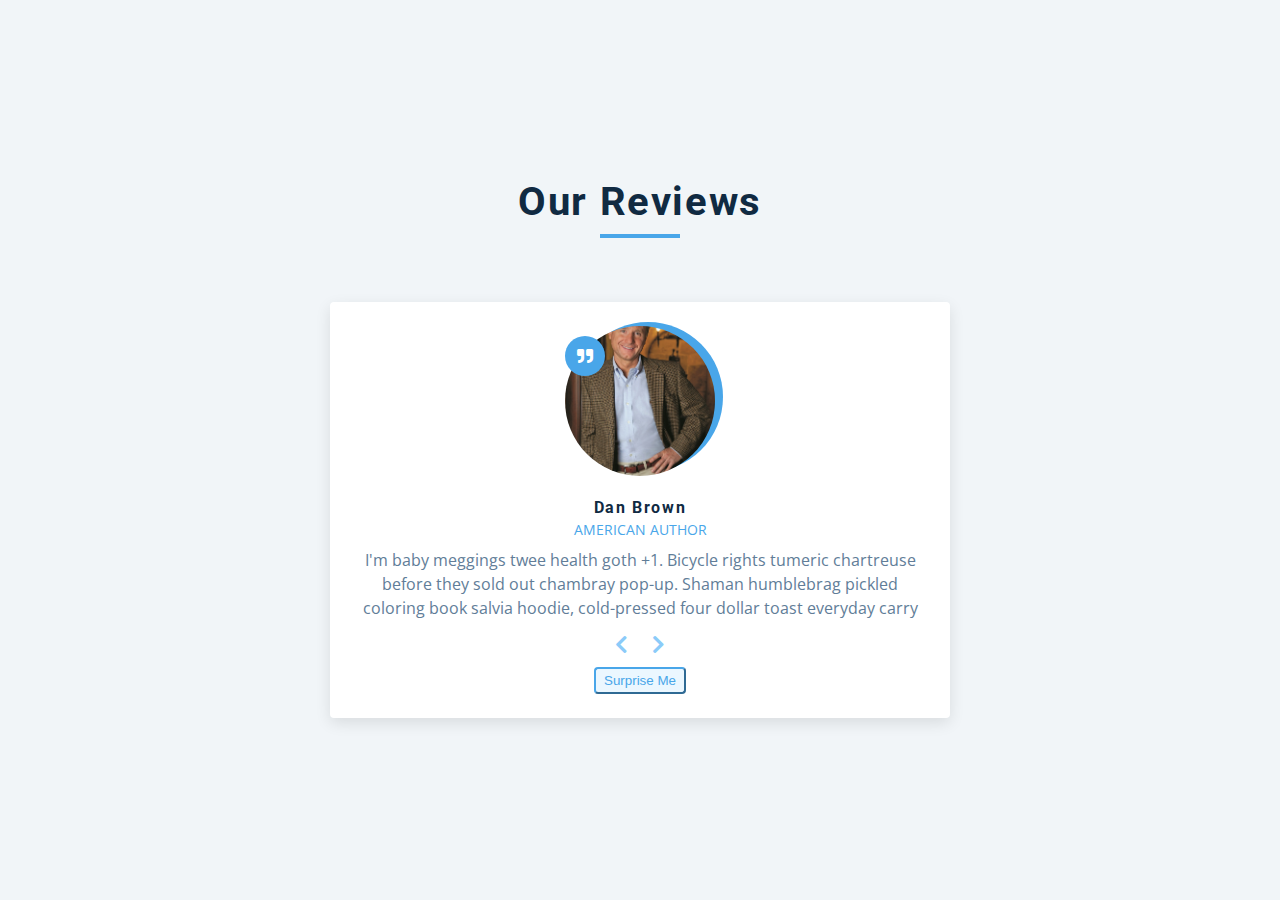
==== 3-reviews/index.html @ f8d9b100 "Reviews Project using JavaScript!" ====
<!DOCTYPE html>
<html lang="en">
  <head>
    <meta charset="UTF-8" />
    <meta name="viewport" content="width=device-width, initial-scale=1.0" />
    <title>Reviews</title>
    <!-- font-awesome -->
    <link
      rel="stylesheet"
      href="https://cdnjs.cloudflare.com/ajax/libs/font-awesome/5.14.0/css/all.min.css"
    />

    <!-- styles -->
    <link rel="stylesheet" href="styles.css" />
  </head>
  <body>
    <main>
      <section class="container">
        <!-- title -->
        <div class="title">
          <h2>Our Reviews</h2>
          <div class="underline"></div>
        </div>
        <!-- review -->
        <article class="review">
          <div class="img-container">
            <img src="./person-1.png" id="person-img" alt="Writer">
          </div>
          <h4 id="author">John Green</h4>
          <p id="job">American Author</p>
          <p id="info">
              Lorem ipsum dolor sit amet consectetur adipisicing elit. Deleniti cupiditate omnis praesentium quod soluta rem consectetur! Porro obcaecati deleniti magni, nemo omnis cumque voluptatum reprehenderit! Quod sed magnam numquam dolorum.
          </p>
          <!-- prev next buttons -->
          <div class="button-container">
            <button class="prev-btn">
              <i class="fas fa-chevron-left"></i>
            </button>
            <button class="next-btn">
              <i class="fas fa-chevron-right"></i>
            </button>
          </div>
          <!-- random button -->
          <button class="random-btn">surprise me</button>
        </article>

      </section>
    </main>
    <!-- javascript -->
    <script src="app.js"></script>
  </body>
</html>
---- 3-reviews/styles.css ----
/*
=============== 
Fonts
===============
*/
@import url("https://fonts.googleapis.com/css?family=Open+Sans|Roboto:400,700&display=swap");

/*
=============== 
Variables
===============
*/

:root {
  /* dark shades of primary color*/
  --clr-primary-1: hsl(205, 86%, 17%);
  --clr-primary-2: hsl(205, 77%, 27%);
  --clr-primary-3: hsl(205, 72%, 37%);
  --clr-primary-4: hsl(205, 63%, 48%);
  /* primary/main color */
  --clr-primary-5: hsl(205, 78%, 60%);
  /* lighter shades of primary color */
  --clr-primary-6: hsl(205, 89%, 70%);
  --clr-primary-7: hsl(205, 90%, 76%);
  --clr-primary-8: hsl(205, 86%, 81%);
  --clr-primary-9: hsl(205, 90%, 88%);
  --clr-primary-10: hsl(205, 100%, 96%);
  /* darkest grey - used for headings */
  --clr-grey-1: hsl(209, 61%, 16%);
  --clr-grey-2: hsl(211, 39%, 23%);
  --clr-grey-3: hsl(209, 34%, 30%);
  --clr-grey-4: hsl(209, 28%, 39%);
  /* grey used for paragraphs */
  --clr-grey-5: hsl(210, 22%, 49%);
  --clr-grey-6: hsl(209, 23%, 60%);
  --clr-grey-7: hsl(211, 27%, 70%);
  --clr-grey-8: hsl(210, 31%, 80%);
  --clr-grey-9: hsl(212, 33%, 89%);
  --clr-grey-10: hsl(210, 36%, 96%);
  --clr-white: #fff;
  --clr-red-dark: hsl(360, 67%, 44%);
  --clr-red-light: hsl(360, 71%, 66%);
  --clr-green-dark: hsl(125, 67%, 44%);
  --clr-green-light: hsl(125, 71%, 66%);
  --clr-black: #222;
  --ff-primary: "Roboto", sans-serif;
  --ff-secondary: "Open Sans", sans-serif;
  --transition: all 0.3s linear;
  --spacing: 0.1rem;
  --radius: 0.25rem;
  --light-shadow: 0 5px 15px rgba(0, 0, 0, 0.1);
  --dark-shadow: 0 5px 15px rgba(0, 0, 0, 0.2);
  --max-width: 1170px;
  --fixed-width: 620px;
}
/*
=============== 
Global Styles
===============
*/

*,
::after,
::before {
  margin: 0;
  padding: 0;
  box-sizing: border-box;
}
body {
  font-family: var(--ff-secondary);
  background: var(--clr-grey-10);
  color: var(--clr-grey-1);
  line-height: 1.5;
  font-size: 0.875rem;
}
ul {
  list-style-type: none;
}
a {
  text-decoration: none;
}
h1,
h2,
h3,
h4 {
  letter-spacing: var(--spacing);
  text-transform: capitalize;
  line-height: 1.25;
  margin-bottom: 0.75rem;
  font-family: var(--ff-primary);
}
h1 {
  font-size: 3rem;
}
h2 {
  font-size: 2rem;
}
h3 {
  font-size: 1.25rem;
}
h4 {
  font-size: 0.875rem;
}
p {
  margin-bottom: 1.25rem;
  color: var(--clr-grey-5);
}
@media screen and (min-width: 800px) {
  h1 {
    font-size: 4rem;
  }
  h2 {
    font-size: 2.5rem;
  }
  h3 {
    font-size: 1.75rem;
  }
  h4 {
    font-size: 1rem;
  }
  body {
    font-size: 1rem;
  }
  h1,
  h2,
  h3,
  h4 {
    line-height: 1;
  }
}
/*  global classes */

/* section */
.section {
  padding: 5rem 0;
}

.section-center {
  width: 90vw;
  margin: 0 auto;
  max-width: 1170px;
}
@media screen and (min-width: 992px) {
  .section-center {
    width: 95vw;
  }
}
main {
  min-height: 100vh;
  display: grid;
  place-items: center;
}

/*
=============== 
Reviews
===============
*/
main {
  min-height: 100vh;
  display: grid;
  place-items: center;
}
.title {
  text-align: center;
  margin-bottom: 4rem;
}
.underline {
  height: 0.25rem;
  width: 5rem;
  background: var(--clr-primary-5);
  margin-left: auto;
  margin-right: auto;
}
.container {
  width: 80vw;
  max-width: var(--fixed-width);
}
.review {
  background: var(--clr-white);
  padding: 1.5rem 2rem;
  border-radius: var(--radius);
  box-shadow: var(--light-shadow);
  transition: var(--transition);
  text-align: center;
}
.review:hover {
  box-shadow: var(--dark-shadow);
}
.img-container {
  position: relative;
  width: 150px;
  height: 150px;
  border-radius: 50%;
  margin: 0 auto;
  margin-bottom: 1.5rem;
}
#person-img {
  width: 100%;
  display: block;
  height: 100%;
  object-fit: cover;
  border-radius: 50%;
  position: relative;
}
.img-container::after {
  font-family: "Font Awesome 5 Free";
  font-weight: 900;
  content: "\f10e";
  position: absolute;
  top: 0;
  left: 0;
  width: 2.5rem;
  height: 2.5rem;
  display: grid;
  place-items: center;
  border-radius: 50%;
  transform: translateY(25%);
  background: var(--clr-primary-5);
  color: var(--clr-white);
}
.img-container::before {
  content: "";
  width: 100%;
  height: 100%;
  background: var(--clr-primary-5);
  position: absolute;
  top: -0.25rem;
  right: -0.5rem;
  border-radius: 50%;
}
#author {
  margin-bottom: 0.25rem;
}
#job {
  margin-bottom: 0.5rem;
  text-transform: uppercase;
  color: var(--clr-primary-5);
  font-size: 0.85rem;
}
#info {
  margin-bottom: 0.75rem;
}
.prev-btn,
.next-btn {
  color: var(--clr-primary-7);
  font-size: 1.25rem;
  background: transparent;
  border-color: transparent;
  margin: 0 0.5rem;
  transition: var(--transition);
  cursor: pointer;
}
.prev-btn:hover,
.next-btn:hover {
  color: var(--clr-primary-5);
}
.random-btn {
  margin-top: 0.5rem;
  background: var(--clr-primary-10);
  color: var(--clr-primary-5);
  padding: 0.25rem 0.5rem;
  text-transform: capitalize;
  border-radius: var(--radius);
  transition: var(--transition);
  border-color: var(--clr-primary-5);
  cursor: pointer;
}
.random-btn:hover {
  background: var(--clr-primary-5);
  color: var(--clr-primary-1);
}
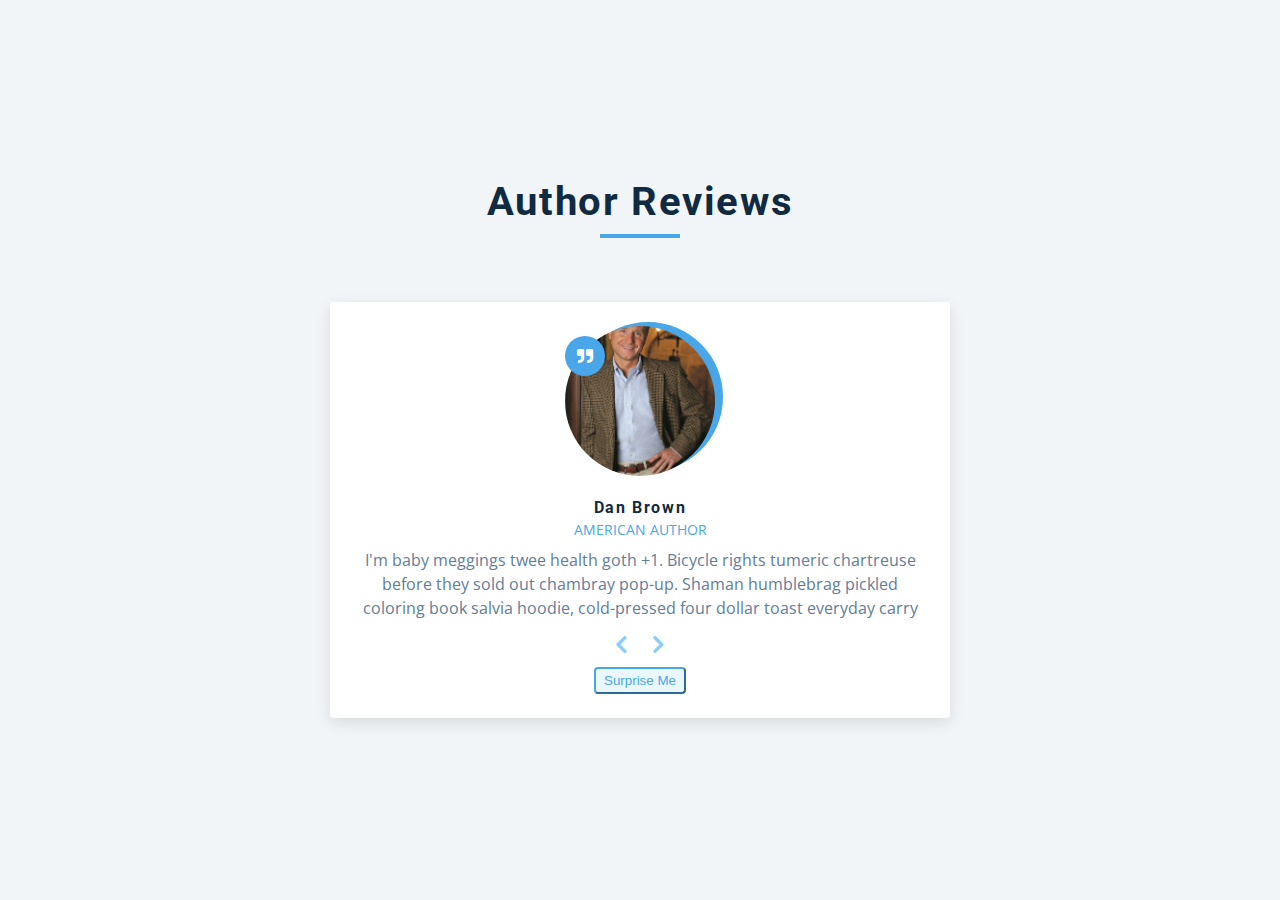
==== commit 6c1237b8: "Reviews Project Using JavaScript!" ====
--- a/3-reviews/index.html
+++ b/3-reviews/index.html
@@ -18,7 +18,7 @@
       <section class="container">
         <!-- title -->
         <div class="title">
-          <h2>Our Reviews</h2>
+          <h2>Author Reviews</h2>
           <div class="underline"></div>
         </div>
         <!-- review -->
